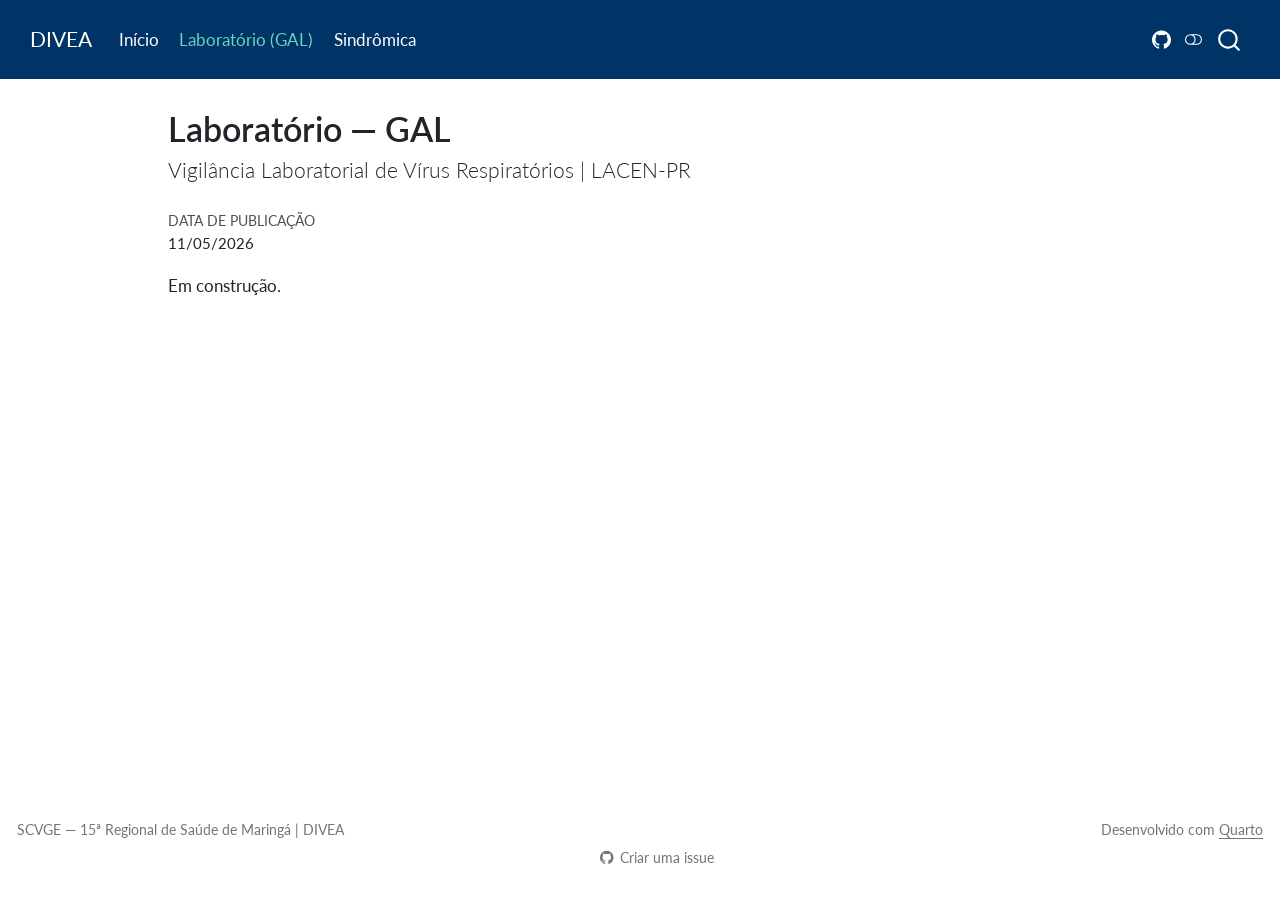
==== docs/gal/index.html @ 305a78ca "DIVEA: portal inicial — 11/05/2026" ====
<!DOCTYPE html>
<html xmlns="http://www.w3.org/1999/xhtml" lang="pt-BR" xml:lang="pt-BR"><head>

<meta charset="utf-8">
<meta name="generator" content="quarto-1.6.42">

<meta name="viewport" content="width=device-width, initial-scale=1.0, user-scalable=yes">

<meta name="dcterms.date" content="2026-11-05">

<title>Laboratório — GAL – DIVEA</title>
<style>
code{white-space: pre-wrap;}
span.smallcaps{font-variant: small-caps;}
div.columns{display: flex; gap: min(4vw, 1.5em);}
div.column{flex: auto; overflow-x: auto;}
div.hanging-indent{margin-left: 1.5em; text-indent: -1.5em;}
ul.task-list{list-style: none;}
ul.task-list li input[type="checkbox"] {
  width: 0.8em;
  margin: 0 0.8em 0.2em -1em; /* quarto-specific, see https://github.com/quarto-dev/quarto-cli/issues/4556 */ 
  vertical-align: middle;
}
</style>


<script src="../site_libs/quarto-nav/quarto-nav.js"></script>
<script src="../site_libs/quarto-nav/headroom.min.js"></script>
<script src="../site_libs/clipboard/clipboard.min.js"></script>
<script src="../site_libs/quarto-search/autocomplete.umd.js"></script>
<script src="../site_libs/quarto-search/fuse.min.js"></script>
<script src="../site_libs/quarto-search/quarto-search.js"></script>
<meta name="quarto:offset" content="../">
<script src="../site_libs/quarto-html/quarto.js"></script>
<script src="../site_libs/quarto-html/popper.min.js"></script>
<script src="../site_libs/quarto-html/tippy.umd.min.js"></script>
<script src="../site_libs/quarto-html/anchor.min.js"></script>
<link href="../site_libs/quarto-html/tippy.css" rel="stylesheet">
<link href="../site_libs/quarto-html/quarto-syntax-highlighting-2f5df379a58b258e96c21c0638c20c03.css" rel="stylesheet" class="quarto-color-scheme" id="quarto-text-highlighting-styles">
<link href="../site_libs/quarto-html/quarto-syntax-highlighting-dark-b53751a350365c71b6c909e95f209ed1.css" rel="prefetch" class="quarto-color-scheme quarto-color-alternate" id="quarto-text-highlighting-styles">
<script src="../site_libs/bootstrap/bootstrap.min.js"></script>
<link href="../site_libs/bootstrap/bootstrap-icons.css" rel="stylesheet">
<link href="../site_libs/bootstrap/bootstrap-c77d825158ff9deb2d9abb36619f6421.min.css" rel="stylesheet" append-hash="true" class="quarto-color-scheme" id="quarto-bootstrap" data-mode="light">
<link href="../site_libs/bootstrap/bootstrap-dark-461fa23e56cb108241aca3fc94d9fae1.min.css" rel="prefetch" append-hash="true" class="quarto-color-scheme quarto-color-alternate" id="quarto-bootstrap" data-mode="dark">
<script id="quarto-search-options" type="application/json">{
  "location": "navbar",
  "copy-button": false,
  "collapse-after": 3,
  "panel-placement": "end",
  "type": "overlay",
  "limit": 50,
  "keyboard-shortcut": [
    "f",
    "/",
    "s"
  ],
  "show-item-context": false,
  "language": {
    "search-no-results-text": "Nenhum resultado",
    "search-matching-documents-text": "documentos correspondentes",
    "search-copy-link-title": "Copiar link para a busca",
    "search-hide-matches-text": "Esconder correspondências adicionais",
    "search-more-match-text": "mais correspondência neste documento",
    "search-more-matches-text": "mais correspondências neste documento",
    "search-clear-button-title": "Limpar",
    "search-text-placeholder": "",
    "search-detached-cancel-button-title": "Cancelar",
    "search-submit-button-title": "Enviar",
    "search-label": "Procurar"
  }
}</script>


</head>

<body class="nav-fixed">

<div id="quarto-search-results"></div>
  <header id="quarto-header" class="headroom fixed-top">
    <nav class="navbar navbar-expand-lg " data-bs-theme="dark">
      <div class="navbar-container container-fluid">
      <div class="navbar-brand-container mx-auto">
    <a class="navbar-brand" href="../index.html">
    <span class="navbar-title">DIVEA</span>
    </a>
  </div>
            <div id="quarto-search" class="" title="Procurar"></div>
          <button class="navbar-toggler" type="button" data-bs-toggle="collapse" data-bs-target="#navbarCollapse" aria-controls="navbarCollapse" role="menu" aria-expanded="false" aria-label="Alternar de navegação" onclick="if (window.quartoToggleHeadroom) { window.quartoToggleHeadroom(); }">
  <span class="navbar-toggler-icon"></span>
</button>
          <div class="collapse navbar-collapse" id="navbarCollapse">
            <ul class="navbar-nav navbar-nav-scroll me-auto">
  <li class="nav-item">
    <a class="nav-link" href="../index.html"> 
<span class="menu-text">Início</span></a>
  </li>  
  <li class="nav-item">
    <a class="nav-link active" href="../gal/index.html" aria-current="page"> 
<span class="menu-text">Laboratório (GAL)</span></a>
  </li>  
  <li class="nav-item">
    <a class="nav-link" href="../sindromica/index.html"> 
<span class="menu-text">Sindrômica</span></a>
  </li>  
</ul>
            <ul class="navbar-nav navbar-nav-scroll ms-auto">
  <li class="nav-item compact">
    <a class="nav-link" href="https://github.com/valentim1979/divea-tese"> <i class="bi bi-github" role="img">
</i> 
<span class="menu-text"></span></a>
  </li>  
</ul>
          </div> <!-- /navcollapse -->
            <div class="quarto-navbar-tools">
  <a href="" class="quarto-color-scheme-toggle quarto-navigation-tool  px-1" onclick="window.quartoToggleColorScheme(); return false;" title="Alternar modo escuro"><i class="bi"></i></a>
</div>
      </div> <!-- /container-fluid -->
    </nav>
</header>
<!-- content -->
<div id="quarto-content" class="quarto-container page-columns page-rows-contents page-layout-article page-navbar">
<!-- sidebar -->
<!-- margin-sidebar -->
    <div id="quarto-margin-sidebar" class="sidebar margin-sidebar zindex-bottom">
        
    </div>
<!-- main -->
<main class="content" id="quarto-document-content">

<header id="title-block-header" class="quarto-title-block default">
<div class="quarto-title">
<h1 class="title">Laboratório — GAL</h1>
<p class="subtitle lead">Vigilância Laboratorial de Vírus Respiratórios | LACEN-PR</p>
</div>



<div class="quarto-title-meta">

    
    <div>
    <div class="quarto-title-meta-heading">Data de Publicação</div>
    <div class="quarto-title-meta-contents">
      <p class="date">11/05/2026</p>
    </div>
  </div>
  
    
  </div>
  


</header>


<p>Em construção.</p>



</main> <!-- /main -->
<script id="quarto-html-after-body" type="application/javascript">
window.document.addEventListener("DOMContentLoaded", function (event) {
  const toggleBodyColorMode = (bsSheetEl) => {
    const mode = bsSheetEl.getAttribute("data-mode");
    const bodyEl = window.document.querySelector("body");
    if (mode === "dark") {
      bodyEl.classList.add("quarto-dark");
      bodyEl.classList.remove("quarto-light");
    } else {
      bodyEl.classList.add("quarto-light");
      bodyEl.classList.remove("quarto-dark");
    }
  }
  const toggleBodyColorPrimary = () => {
    const bsSheetEl = window.document.querySelector("link#quarto-bootstrap");
    if (bsSheetEl) {
      toggleBodyColorMode(bsSheetEl);
    }
  }
  toggleBodyColorPrimary();  
  const disableStylesheet = (stylesheets) => {
    for (let i=0; i < stylesheets.length; i++) {
      const stylesheet = stylesheets[i];
      stylesheet.rel = 'prefetch';
    }
  }
  const enableStylesheet = (stylesheets) => {
    for (let i=0; i < stylesheets.length; i++) {
      const stylesheet = stylesheets[i];
      stylesheet.rel = 'stylesheet';
    }
  }
  const manageTransitions = (selector, allowTransitions) => {
    const els = window.document.querySelectorAll(selector);
    for (let i=0; i < els.length; i++) {
      const el = els[i];
      if (allowTransitions) {
        el.classList.remove('notransition');
      } else {
        el.classList.add('notransition');
      }
    }
  }
  const toggleGiscusIfUsed = (isAlternate, darkModeDefault) => {
    const baseTheme = document.querySelector('#giscus-base-theme')?.value ?? 'light';
    const alternateTheme = document.querySelector('#giscus-alt-theme')?.value ?? 'dark';
    let newTheme = '';
    if(darkModeDefault) {
      newTheme = isAlternate ? baseTheme : alternateTheme;
    } else {
      newTheme = isAlternate ? alternateTheme : baseTheme;
    }
    const changeGiscusTheme = () => {
      // From: https://github.com/giscus/giscus/issues/336
      const sendMessage = (message) => {
        const iframe = document.querySelector('iframe.giscus-frame');
        if (!iframe) return;
        iframe.contentWindow.postMessage({ giscus: message }, 'https://giscus.app');
      }
      sendMessage({
        setConfig: {
          theme: newTheme
        }
      });
    }
    const isGiscussLoaded = window.document.querySelector('iframe.giscus-frame') !== null;
    if (isGiscussLoaded) {
      changeGiscusTheme();
    }
  }
  const toggleColorMode = (alternate) => {
    // Switch the stylesheets
    const alternateStylesheets = window.document.querySelectorAll('link.quarto-color-scheme.quarto-color-alternate');
    manageTransitions('#quarto-margin-sidebar .nav-link', false);
    if (alternate) {
      enableStylesheet(alternateStylesheets);
      for (const sheetNode of alternateStylesheets) {
        if (sheetNode.id === "quarto-bootstrap") {
          toggleBodyColorMode(sheetNode);
        }
      }
    } else {
      disableStylesheet(alternateStylesheets);
      toggleBodyColorPrimary();
    }
    manageTransitions('#quarto-margin-sidebar .nav-link', true);
    // Switch the toggles
    const toggles = window.document.querySelectorAll('.quarto-color-scheme-toggle');
    for (let i=0; i < toggles.length; i++) {
      const toggle = toggles[i];
      if (toggle) {
        if (alternate) {
          toggle.classList.add("alternate");     
        } else {
          toggle.classList.remove("alternate");
        }
      }
    }
    // Hack to workaround the fact that safari doesn't
    // properly recolor the scrollbar when toggling (#1455)
    if (navigator.userAgent.indexOf('Safari') > 0 && navigator.userAgent.indexOf('Chrome') == -1) {
      manageTransitions("body", false);
      window.scrollTo(0, 1);
      setTimeout(() => {
        window.scrollTo(0, 0);
        manageTransitions("body", true);
      }, 40);  
    }
  }
  const isFileUrl = () => { 
    return window.location.protocol === 'file:';
  }
  const hasAlternateSentinel = () => {  
    let styleSentinel = getColorSchemeSentinel();
    if (styleSentinel !== null) {
      return styleSentinel === "alternate";
    } else {
      return false;
    }
  }
  const setStyleSentinel = (alternate) => {
    const value = alternate ? "alternate" : "default";
    if (!isFileUrl()) {
      window.localStorage.setItem("quarto-color-scheme", value);
    } else {
      localAlternateSentinel = value;
    }
  }
  const getColorSchemeSentinel = () => {
    if (!isFileUrl()) {
      const storageValue = window.localStorage.getItem("quarto-color-scheme");
      return storageValue != null ? storageValue : localAlternateSentinel;
    } else {
      return localAlternateSentinel;
    }
  }
  const darkModeDefault = false;
  let localAlternateSentinel = darkModeDefault ? 'alternate' : 'default';
  // Dark / light mode switch
  window.quartoToggleColorScheme = () => {
    // Read the current dark / light value 
    let toAlternate = !hasAlternateSentinel();
    toggleColorMode(toAlternate);
    setStyleSentinel(toAlternate);
    toggleGiscusIfUsed(toAlternate, darkModeDefault);
  };
  // Ensure there is a toggle, if there isn't float one in the top right
  if (window.document.querySelector('.quarto-color-scheme-toggle') === null) {
    const a = window.document.createElement('a');
    a.classList.add('top-right');
    a.classList.add('quarto-color-scheme-toggle');
    a.href = "";
    a.onclick = function() { try { window.quartoToggleColorScheme(); } catch {} return false; };
    const i = window.document.createElement("i");
    i.classList.add('bi');
    a.appendChild(i);
    window.document.body.appendChild(a);
  }
  // Switch to dark mode if need be
  if (hasAlternateSentinel()) {
    toggleColorMode(true);
  } else {
    toggleColorMode(false);
  }
  const icon = "";
  const anchorJS = new window.AnchorJS();
  anchorJS.options = {
    placement: 'right',
    icon: icon
  };
  anchorJS.add('.anchored');
  const isCodeAnnotation = (el) => {
    for (const clz of el.classList) {
      if (clz.startsWith('code-annotation-')) {                     
        return true;
      }
    }
    return false;
  }
  const onCopySuccess = function(e) {
    // button target
    const button = e.trigger;
    // don't keep focus
    button.blur();
    // flash "checked"
    button.classList.add('code-copy-button-checked');
    var currentTitle = button.getAttribute("title");
    button.setAttribute("title", "Copiada");
    let tooltip;
    if (window.bootstrap) {
      button.setAttribute("data-bs-toggle", "tooltip");
      button.setAttribute("data-bs-placement", "left");
      button.setAttribute("data-bs-title", "Copiada");
      tooltip = new bootstrap.Tooltip(button, 
        { trigger: "manual", 
          customClass: "code-copy-button-tooltip",
          offset: [0, -8]});
      tooltip.show();    
    }
    setTimeout(function() {
      if (tooltip) {
        tooltip.hide();
        button.removeAttribute("data-bs-title");
        button.removeAttribute("data-bs-toggle");
        button.removeAttribute("data-bs-placement");
      }
      button.setAttribute("title", currentTitle);
      button.classList.remove('code-copy-button-checked');
    }, 1000);
    // clear code selection
    e.clearSelection();
  }
  const getTextToCopy = function(trigger) {
      const codeEl = trigger.previousElementSibling.cloneNode(true);
      for (const childEl of codeEl.children) {
        if (isCodeAnnotation(childEl)) {
          childEl.remove();
        }
      }
      return codeEl.innerText;
  }
  const clipboard = new window.ClipboardJS('.code-copy-button:not([data-in-quarto-modal])', {
    text: getTextToCopy
  });
  clipboard.on('success', onCopySuccess);
  if (window.document.getElementById('quarto-embedded-source-code-modal')) {
    const clipboardModal = new window.ClipboardJS('.code-copy-button[data-in-quarto-modal]', {
      text: getTextToCopy,
      container: window.document.getElementById('quarto-embedded-source-code-modal')
    });
    clipboardModal.on('success', onCopySuccess);
  }
    var localhostRegex = new RegExp(/^(?:http|https):\/\/localhost\:?[0-9]*\//);
    var mailtoRegex = new RegExp(/^mailto:/);
      var filterRegex = new RegExp('/' + window.location.host + '/');
    var isInternal = (href) => {
        return filterRegex.test(href) || localhostRegex.test(href) || mailtoRegex.test(href);
    }
    // Inspect non-navigation links and adorn them if external
 	var links = window.document.querySelectorAll('a[href]:not(.nav-link):not(.navbar-brand):not(.toc-action):not(.sidebar-link):not(.sidebar-item-toggle):not(.pagination-link):not(.no-external):not([aria-hidden]):not(.dropdown-item):not(.quarto-navigation-tool):not(.about-link)');
    for (var i=0; i<links.length; i++) {
      const link = links[i];
      if (!isInternal(link.href)) {
        // undo the damage that might have been done by quarto-nav.js in the case of
        // links that we want to consider external
        if (link.dataset.originalHref !== undefined) {
          link.href = link.dataset.originalHref;
        }
      }
    }
  function tippyHover(el, contentFn, onTriggerFn, onUntriggerFn) {
    const config = {
      allowHTML: true,
      maxWidth: 500,
      delay: 100,
      arrow: false,
      appendTo: function(el) {
          return el.parentElement;
      },
      interactive: true,
      interactiveBorder: 10,
      theme: 'quarto',
      placement: 'bottom-start',
    };
    if (contentFn) {
      config.content = contentFn;
    }
    if (onTriggerFn) {
      config.onTrigger = onTriggerFn;
    }
    if (onUntriggerFn) {
      config.onUntrigger = onUntriggerFn;
    }
    window.tippy(el, config); 
  }
  const noterefs = window.document.querySelectorAll('a[role="doc-noteref"]');
  for (var i=0; i<noterefs.length; i++) {
    const ref = noterefs[i];
    tippyHover(ref, function() {
      // use id or data attribute instead here
      let href = ref.getAttribute('data-footnote-href') || ref.getAttribute('href');
      try { href = new URL(href).hash; } catch {}
      const id = href.replace(/^#\/?/, "");
      const note = window.document.getElementById(id);
      if (note) {
        return note.innerHTML;
      } else {
        return "";
      }
    });
  }
  const xrefs = window.document.querySelectorAll('a.quarto-xref');
  const processXRef = (id, note) => {
    // Strip column container classes
    const stripColumnClz = (el) => {
      el.classList.remove("page-full", "page-columns");
      if (el.children) {
        for (const child of el.children) {
          stripColumnClz(child);
        }
      }
    }
    stripColumnClz(note)
    if (id === null || id.startsWith('sec-')) {
      // Special case sections, only their first couple elements
      const container = document.createElement("div");
      if (note.children && note.children.length > 2) {
        container.appendChild(note.children[0].cloneNode(true));
        for (let i = 1; i < note.children.length; i++) {
          const child = note.children[i];
          if (child.tagName === "P" && child.innerText === "") {
            continue;
          } else {
            container.appendChild(child.cloneNode(true));
            break;
          }
        }
        if (window.Quarto?.typesetMath) {
          window.Quarto.typesetMath(container);
        }
        return container.innerHTML
      } else {
        if (window.Quarto?.typesetMath) {
          window.Quarto.typesetMath(note);
        }
        return note.innerHTML;
      }
    } else {
      // Remove any anchor links if they are present
      const anchorLink = note.querySelector('a.anchorjs-link');
      if (anchorLink) {
        anchorLink.remove();
      }
      if (window.Quarto?.typesetMath) {
        window.Quarto.typesetMath(note);
      }
      if (note.classList.contains("callout")) {
        return note.outerHTML;
      } else {
        return note.innerHTML;
      }
    }
  }
  for (var i=0; i<xrefs.length; i++) {
    const xref = xrefs[i];
    tippyHover(xref, undefined, function(instance) {
      instance.disable();
      let url = xref.getAttribute('href');
      let hash = undefined; 
      if (url.startsWith('#')) {
        hash = url;
      } else {
        try { hash = new URL(url).hash; } catch {}
      }
      if (hash) {
        const id = hash.replace(/^#\/?/, "");
        const note = window.document.getElementById(id);
        if (note !== null) {
          try {
            const html = processXRef(id, note.cloneNode(true));
            instance.setContent(html);
          } finally {
            instance.enable();
            instance.show();
          }
        } else {
          // See if we can fetch this
          fetch(url.split('#')[0])
          .then(res => res.text())
          .then(html => {
            const parser = new DOMParser();
            const htmlDoc = parser.parseFromString(html, "text/html");
            const note = htmlDoc.getElementById(id);
            if (note !== null) {
              const html = processXRef(id, note);
              instance.setContent(html);
            } 
          }).finally(() => {
            instance.enable();
            instance.show();
          });
        }
      } else {
        // See if we can fetch a full url (with no hash to target)
        // This is a special case and we should probably do some content thinning / targeting
        fetch(url)
        .then(res => res.text())
        .then(html => {
          const parser = new DOMParser();
          const htmlDoc = parser.parseFromString(html, "text/html");
          const note = htmlDoc.querySelector('main.content');
          if (note !== null) {
            // This should only happen for chapter cross references
            // (since there is no id in the URL)
            // remove the first header
            if (note.children.length > 0 && note.children[0].tagName === "HEADER") {
              note.children[0].remove();
            }
            const html = processXRef(null, note);
            instance.setContent(html);
          } 
        }).finally(() => {
          instance.enable();
          instance.show();
        });
      }
    }, function(instance) {
    });
  }
      let selectedAnnoteEl;
      const selectorForAnnotation = ( cell, annotation) => {
        let cellAttr = 'data-code-cell="' + cell + '"';
        let lineAttr = 'data-code-annotation="' +  annotation + '"';
        const selector = 'span[' + cellAttr + '][' + lineAttr + ']';
        return selector;
      }
      const selectCodeLines = (annoteEl) => {
        const doc = window.document;
        const targetCell = annoteEl.getAttribute("data-target-cell");
        const targetAnnotation = annoteEl.getAttribute("data-target-annotation");
        const annoteSpan = window.document.querySelector(selectorForAnnotation(targetCell, targetAnnotation));
        const lines = annoteSpan.getAttribute("data-code-lines").split(",");
        const lineIds = lines.map((line) => {
          return targetCell + "-" + line;
        })
        let top = null;
        let height = null;
        let parent = null;
        if (lineIds.length > 0) {
            //compute the position of the single el (top and bottom and make a div)
            const el = window.document.getElementById(lineIds[0]);
            top = el.offsetTop;
            height = el.offsetHeight;
            parent = el.parentElement.parentElement;
          if (lineIds.length > 1) {
            const lastEl = window.document.getElementById(lineIds[lineIds.length - 1]);
            const bottom = lastEl.offsetTop + lastEl.offsetHeight;
            height = bottom - top;
          }
          if (top !== null && height !== null && parent !== null) {
            // cook up a div (if necessary) and position it 
            let div = window.document.getElementById("code-annotation-line-highlight");
            if (div === null) {
              div = window.document.createElement("div");
              div.setAttribute("id", "code-annotation-line-highlight");
              div.style.position = 'absolute';
              parent.appendChild(div);
            }
            div.style.top = top - 2 + "px";
            div.style.height = height + 4 + "px";
            div.style.left = 0;
            let gutterDiv = window.document.getElementById("code-annotation-line-highlight-gutter");
            if (gutterDiv === null) {
              gutterDiv = window.document.createElement("div");
              gutterDiv.setAttribute("id", "code-annotation-line-highlight-gutter");
              gutterDiv.style.position = 'absolute';
              const codeCell = window.document.getElementById(targetCell);
              const gutter = codeCell.querySelector('.code-annotation-gutter');
              gutter.appendChild(gutterDiv);
            }
            gutterDiv.style.top = top - 2 + "px";
            gutterDiv.style.height = height + 4 + "px";
          }
          selectedAnnoteEl = annoteEl;
        }
      };
      const unselectCodeLines = () => {
        const elementsIds = ["code-annotation-line-highlight", "code-annotation-line-highlight-gutter"];
        elementsIds.forEach((elId) => {
          const div = window.document.getElementById(elId);
          if (div) {
            div.remove();
          }
        });
        selectedAnnoteEl = undefined;
      };
        // Handle positioning of the toggle
    window.addEventListener(
      "resize",
      throttle(() => {
        elRect = undefined;
        if (selectedAnnoteEl) {
          selectCodeLines(selectedAnnoteEl);
        }
      }, 10)
    );
    function throttle(fn, ms) {
    let throttle = false;
    let timer;
      return (...args) => {
        if(!throttle) { // first call gets through
            fn.apply(this, args);
            throttle = true;
        } else { // all the others get throttled
            if(timer) clearTimeout(timer); // cancel #2
            timer = setTimeout(() => {
              fn.apply(this, args);
              timer = throttle = false;
            }, ms);
        }
      };
    }
      // Attach click handler to the DT
      const annoteDls = window.document.querySelectorAll('dt[data-target-cell]');
      for (const annoteDlNode of annoteDls) {
        annoteDlNode.addEventListener('click', (event) => {
          const clickedEl = event.target;
          if (clickedEl !== selectedAnnoteEl) {
            unselectCodeLines();
            const activeEl = window.document.querySelector('dt[data-target-cell].code-annotation-active');
            if (activeEl) {
              activeEl.classList.remove('code-annotation-active');
            }
            selectCodeLines(clickedEl);
            clickedEl.classList.add('code-annotation-active');
          } else {
            // Unselect the line
            unselectCodeLines();
            clickedEl.classList.remove('code-annotation-active');
          }
        });
      }
  const findCites = (el) => {
    const parentEl = el.parentElement;
    if (parentEl) {
      const cites = parentEl.dataset.cites;
      if (cites) {
        return {
          el,
          cites: cites.split(' ')
        };
      } else {
        return findCites(el.parentElement)
      }
    } else {
      return undefined;
    }
  };
  var bibliorefs = window.document.querySelectorAll('a[role="doc-biblioref"]');
  for (var i=0; i<bibliorefs.length; i++) {
    const ref = bibliorefs[i];
    const citeInfo = findCites(ref);
    if (citeInfo) {
      tippyHover(citeInfo.el, function() {
        var popup = window.document.createElement('div');
        citeInfo.cites.forEach(function(cite) {
          var citeDiv = window.document.createElement('div');
          citeDiv.classList.add('hanging-indent');
          citeDiv.classList.add('csl-entry');
          var biblioDiv = window.document.getElementById('ref-' + cite);
          if (biblioDiv) {
            citeDiv.innerHTML = biblioDiv.innerHTML;
          }
          popup.appendChild(citeDiv);
        });
        return popup.innerHTML;
      });
    }
  }
});
</script>
</div> <!-- /content -->
<footer class="footer">
  <div class="nav-footer">
    <div class="nav-footer-left">
<p>SCVGE — 15ª Regional de Saúde de Maringá | DIVEA</p>
</div>   
    <div class="nav-footer-center">
      &nbsp;
    <div class="toc-actions"><ul><li><a href="https://github.com/valentim1979/divea-tese/issues/new" class="toc-action"><i class="bi bi-github"></i>Criar uma issue</a></li></ul></div></div>
    <div class="nav-footer-right">
<p>Desenvolvido com <a href="https://quarto.org">Quarto</a></p>
</div>
  </div>
</footer>




</body></html>
---- docs/site_libs/quarto-html/tippy.css ----
.tippy-box[data-animation=fade][data-state=hidden]{opacity:0}[data-tippy-root]{max-width:calc(100vw - 10px)}.tippy-box{position:relative;background-color:#333;color:#fff;border-radius:4px;font-size:14px;line-height:1.4;white-space:normal;outline:0;transition-property:transform,visibility,opacity}.tippy-box[data-placement^=top]>.tippy-arrow{bottom:0}.tippy-box[data-placement^=top]>.tippy-arrow:before{bottom:-7px;left:0;border-width:8px 8px 0;border-top-color:initial;transform-origin:center top}.tippy-box[data-placement^=bottom]>.tippy-arrow{top:0}.tippy-box[data-placement^=bottom]>.tippy-arrow:before{top:-7px;left:0;border-width:0 8px 8px;border-bottom-color:initial;transform-origin:center bottom}.tippy-box[data-placement^=left]>.tippy-arrow{right:0}.tippy-box[data-placement^=left]>.tippy-arrow:before{border-width:8px 0 8px 8px;border-left-color:initial;right:-7px;transform-origin:center left}.tippy-box[data-placement^=right]>.tippy-arrow{left:0}.tippy-box[data-placement^=right]>.tippy-arrow:before{left:-7px;border-width:8px 8px 8px 0;border-right-color:initial;transform-origin:center right}.tippy-box[data-inertia][data-state=visible]{transition-timing-function:cubic-bezier(.54,1.5,.38,1.11)}.tippy-arrow{width:16px;height:16px;color:#333}.tippy-arrow:before{content:"";position:absolute;border-color:transparent;border-style:solid}.tippy-content{position:relative;padding:5px 9px;z-index:1}
---- docs/site_libs/quarto-html/quarto-syntax-highlighting-2f5df379a58b258e96c21c0638c20c03.css ----
/* quarto syntax highlight colors */
:root {
  --quarto-hl-ot-color: #003B4F;
  --quarto-hl-at-color: #657422;
  --quarto-hl-ss-color: #20794D;
  --quarto-hl-an-color: #5E5E5E;
  --quarto-hl-fu-color: #4758AB;
  --quarto-hl-st-color: #20794D;
  --quarto-hl-cf-color: #003B4F;
  --quarto-hl-op-color: #5E5E5E;
  --quarto-hl-er-color: #AD0000;
  --quarto-hl-bn-color: #AD0000;
  --quarto-hl-al-color: #AD0000;
  --quarto-hl-va-color: #111111;
  --quarto-hl-bu-color: inherit;
  --quarto-hl-ex-color: inherit;
  --quarto-hl-pp-color: #AD0000;
  --quarto-hl-in-color: #5E5E5E;
  --quarto-hl-vs-color: #20794D;
  --quarto-hl-wa-color: #5E5E5E;
  --quarto-hl-do-color: #5E5E5E;
  --quarto-hl-im-color: #00769E;
  --quarto-hl-ch-color: #20794D;
  --quarto-hl-dt-color: #AD0000;
  --quarto-hl-fl-color: #AD0000;
  --quarto-hl-co-color: #5E5E5E;
  --quarto-hl-cv-color: #5E5E5E;
  --quarto-hl-cn-color: #8f5902;
  --quarto-hl-sc-color: #5E5E5E;
  --quarto-hl-dv-color: #AD0000;
  --quarto-hl-kw-color: #003B4F;
}

/* other quarto variables */
:root {
  --quarto-font-monospace: SFMono-Regular, Menlo, Monaco, Consolas, "Liberation Mono", "Courier New", monospace;
}

pre > code.sourceCode > span {
  color: #003B4F;
}

code span {
  color: #003B4F;
}

code.sourceCode > span {
  color: #003B4F;
}

div.sourceCode,
div.sourceCode pre.sourceCode {
  color: #003B4F;
}

code span.ot {
  color: #003B4F;
  font-style: inherit;
}

code span.at {
  color: #657422;
  font-style: inherit;
}

code span.ss {
  color: #20794D;
  font-style: inherit;
}

code span.an {
  color: #5E5E5E;
  font-style: inherit;
}

code span.fu {
  color: #4758AB;
  font-style: inherit;
}

code span.st {
  color: #20794D;
  font-style: inherit;
}

code span.cf {
  color: #003B4F;
  font-weight: bold;
  font-style: inherit;
}

code span.op {
  color: #5E5E5E;
  font-style: inherit;
}

code span.er {
  color: #AD0000;
  font-style: inherit;
}

code span.bn {
  color: #AD0000;
  font-style: inherit;
}

code span.al {
  color: #AD0000;
  font-style: inherit;
}

code span.va {
  color: #111111;
  font-style: inherit;
}

code span.bu {
  font-style: inherit;
}

code span.ex {
  font-style: inherit;
}

code span.pp {
  color: #AD0000;
  font-style: inherit;
}

code span.in {
  color: #5E5E5E;
  font-style: inherit;
}

code span.vs {
  color: #20794D;
  font-style: inherit;
}

code span.wa {
  color: #5E5E5E;
  font-style: italic;
}

code span.do {
  color: #5E5E5E;
  font-style: italic;
}

code span.im {
  color: #00769E;
  font-style: inherit;
}

code span.ch {
  color: #20794D;
  font-style: inherit;
}

code span.dt {
  color: #AD0000;
  font-style: inherit;
}

code span.fl {
  color: #AD0000;
  font-style: inherit;
}

code span.co {
  color: #5E5E5E;
  font-style: inherit;
}

code span.cv {
  color: #5E5E5E;
  font-style: italic;
}

code span.cn {
  color: #8f5902;
  font-style: inherit;
}

code span.sc {
  color: #5E5E5E;
  font-style: inherit;
}

code span.dv {
  color: #AD0000;
  font-style: inherit;
}

code span.kw {
  color: #003B4F;
  font-weight: bold;
  font-style: inherit;
}

.prevent-inlining {
  content: "</";
}

/*# sourceMappingURL=35eb38a806ee71ea6d2563be2308c832.css.map */
---- docs/site_libs/quarto-html/quarto-syntax-highlighting-dark-b53751a350365c71b6c909e95f209ed1.css ----
/* quarto syntax highlight colors */
:root {
  --quarto-hl-al-color: #f07178;
  --quarto-hl-an-color: #d4d0ab;
  --quarto-hl-at-color: #00e0e0;
  --quarto-hl-bn-color: #d4d0ab;
  --quarto-hl-bu-color: #abe338;
  --quarto-hl-ch-color: #abe338;
  --quarto-hl-co-color: #f8f8f2;
  --quarto-hl-cv-color: #ffd700;
  --quarto-hl-cn-color: #ffd700;
  --quarto-hl-cf-color: #ffa07a;
  --quarto-hl-dt-color: #ffa07a;
  --quarto-hl-dv-color: #d4d0ab;
  --quarto-hl-do-color: #f8f8f2;
  --quarto-hl-er-color: #f07178;
  --quarto-hl-ex-color: #00e0e0;
  --quarto-hl-fl-color: #d4d0ab;
  --quarto-hl-fu-color: #ffa07a;
  --quarto-hl-im-color: #abe338;
  --quarto-hl-in-color: #d4d0ab;
  --quarto-hl-kw-color: #ffa07a;
  --quarto-hl-op-color: #ffa07a;
  --quarto-hl-ot-color: #00e0e0;
  --quarto-hl-pp-color: #dcc6e0;
  --quarto-hl-re-color: #00e0e0;
  --quarto-hl-sc-color: #abe338;
  --quarto-hl-ss-color: #abe338;
  --quarto-hl-st-color: #abe338;
  --quarto-hl-va-color: #00e0e0;
  --quarto-hl-vs-color: #abe338;
  --quarto-hl-wa-color: #dcc6e0;
}

/* other quarto variables */
:root {
  --quarto-font-monospace: SFMono-Regular, Menlo, Monaco, Consolas, "Liberation Mono", "Courier New", monospace;
}

code span.al {
  background-color: #2a0f15;
  font-weight: bold;
  color: #f07178;
}

code span.an {
  color: #d4d0ab;
}

code span.at {
  color: #00e0e0;
}

code span.bn {
  color: #d4d0ab;
}

code span.bu {
  color: #abe338;
}

code span.ch {
  color: #abe338;
}

code span.co {
  font-style: italic;
  color: #f8f8f2;
}

code span.cv {
  color: #ffd700;
}

code span.cn {
  color: #ffd700;
}

code span.cf {
  font-weight: bold;
  color: #ffa07a;
}

code span.dt {
  color: #ffa07a;
}

code span.dv {
  color: #d4d0ab;
}

code span.do {
  color: #f8f8f2;
}

code span.er {
  color: #f07178;
  text-decoration: underline;
}

code span.ex {
  font-weight: bold;
  color: #00e0e0;
}

code span.fl {
  color: #d4d0ab;
}

code span.fu {
  color: #ffa07a;
}

code span.im {
  color: #abe338;
}

code span.in {
  color: #d4d0ab;
}

code span.kw {
  font-weight: bold;
  color: #ffa07a;
}

pre > code.sourceCode > span {
  color: #f8f8f2;
}

code span {
  color: #f8f8f2;
}

code.sourceCode > span {
  color: #f8f8f2;
}

div.sourceCode,
div.sourceCode pre.sourceCode {
  color: #f8f8f2;
}

code span.op {
  color: #ffa07a;
}

code span.ot {
  color: #00e0e0;
}

code span.pp {
  color: #dcc6e0;
}

code span.re {
  background-color: #f8f8f2;
  color: #00e0e0;
}

code span.sc {
  color: #abe338;
}

code span.ss {
  color: #abe338;
}

code span.st {
  color: #abe338;
}

code span.va {
  color: #00e0e0;
}

code span.vs {
  color: #abe338;
}

code span.wa {
  color: #dcc6e0;
}

.prevent-inlining {
  content: "</";
}

/*# sourceMappingURL=ef095d06243fb944689b9469f3a5590a.css.map */
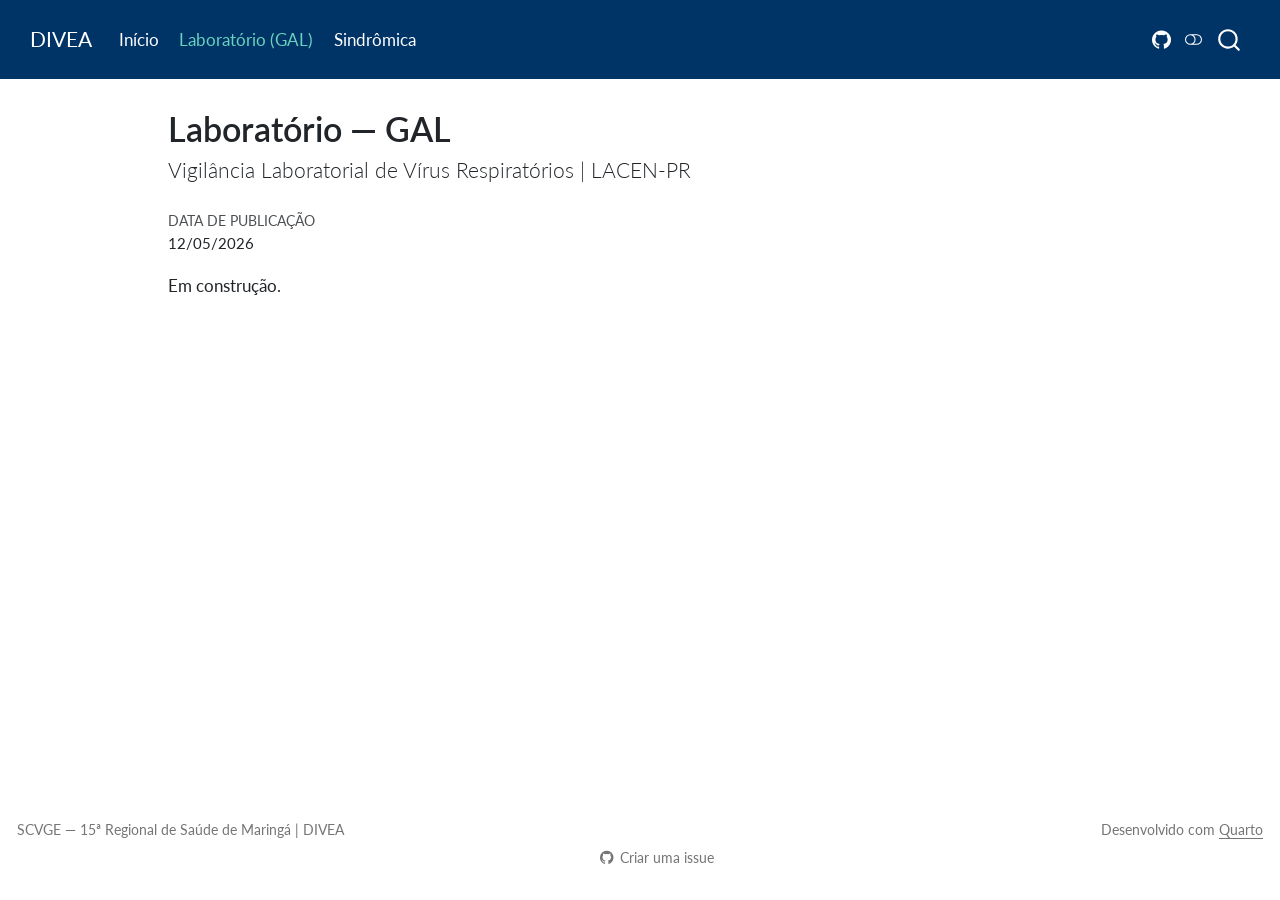
==== commit ccb0d5e8: "DIVEA: SE16/2026 — dados reais" ====
--- a/docs/gal/index.html
+++ b/docs/gal/index.html
@@ -6,7 +6,7 @@
 
 <meta name="viewport" content="width=device-width, initial-scale=1.0, user-scalable=yes">
 
-<meta name="dcterms.date" content="2026-11-05">
+<meta name="dcterms.date" content="2026-12-05">
 
 <title>Laboratório — GAL – DIVEA</title>
 <style>
@@ -141,7 +141,7 @@
     <div>
     <div class="quarto-title-meta-heading">Data de Publicação</div>
     <div class="quarto-title-meta-contents">
-      <p class="date">11/05/2026</p>
+      <p class="date">12/05/2026</p>
     </div>
   </div>
   
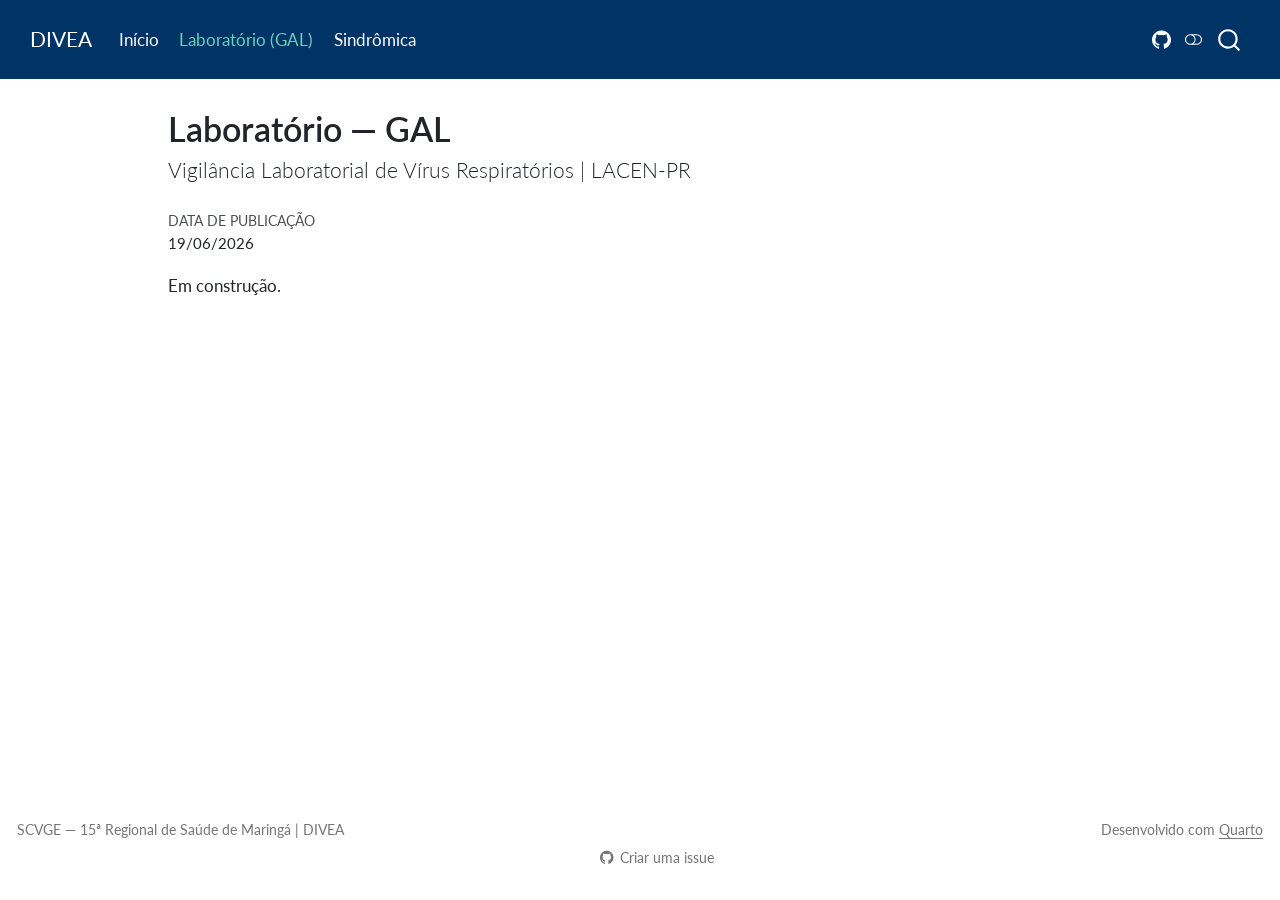
==== commit fbcdeee4: "Move formulário de maturidade digital para site/forms (pasta-fonte do Quarto)" ====
--- a/docs/gal/index.html
+++ b/docs/gal/index.html
@@ -6,7 +6,6 @@
 
 <meta name="viewport" content="width=device-width, initial-scale=1.0, user-scalable=yes">
 
-<meta name="dcterms.date" content="2026-12-05">
 
 <title>Laboratório — GAL – DIVEA</title>
 <style>
@@ -141,7 +140,7 @@
     <div>
     <div class="quarto-title-meta-heading">Data de Publicação</div>
     <div class="quarto-title-meta-contents">
-      <p class="date">12/05/2026</p>
+      <p class="date">19/06/2026</p>
     </div>
   </div>
   
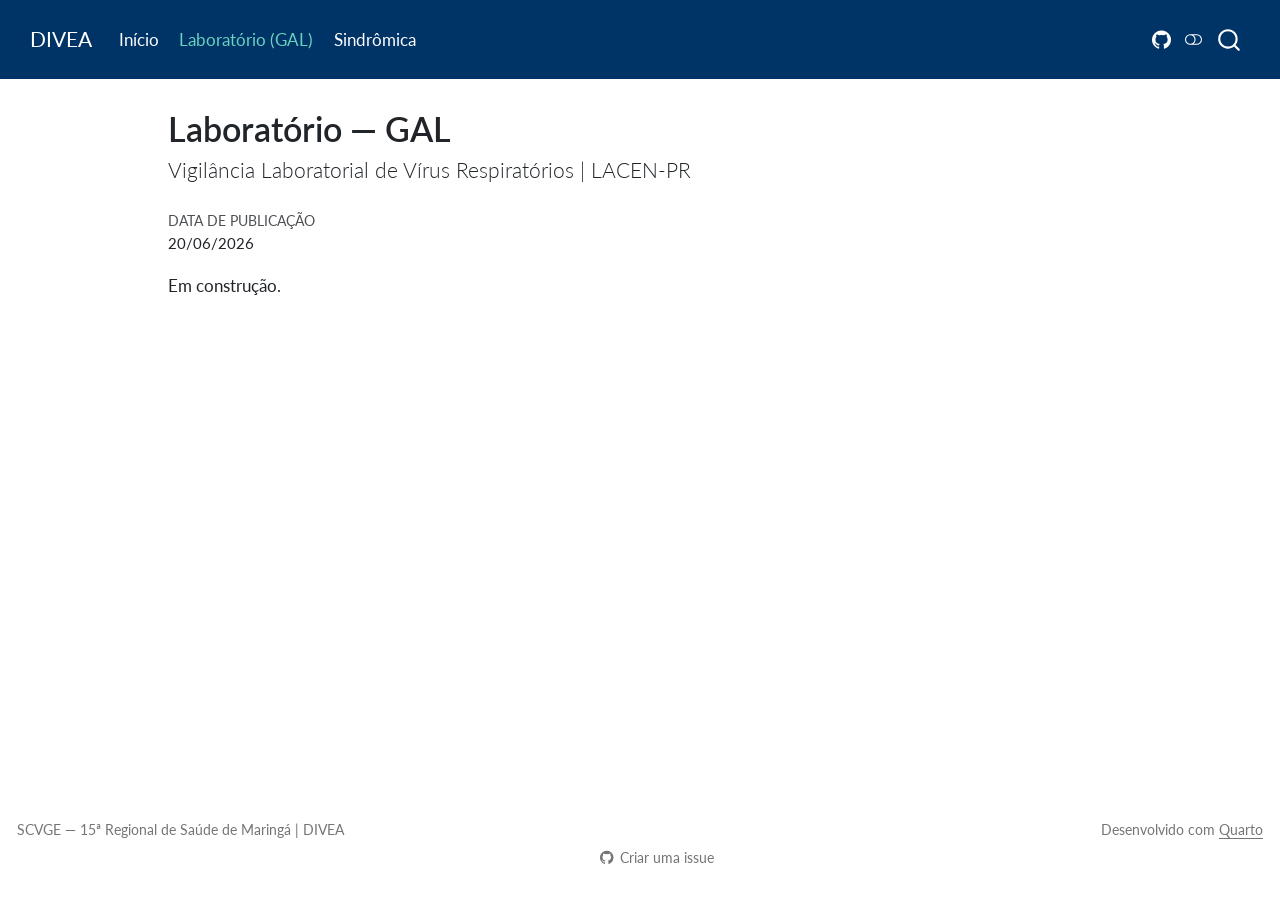
==== commit c8629aab: "Remove exibição do índice de maturidade na tela final do formulário" ====
--- a/docs/gal/index.html
+++ b/docs/gal/index.html
@@ -140,7 +140,7 @@
     <div>
     <div class="quarto-title-meta-heading">Data de Publicação</div>
     <div class="quarto-title-meta-contents">
-      <p class="date">19/06/2026</p>
+      <p class="date">20/06/2026</p>
     </div>
   </div>
   
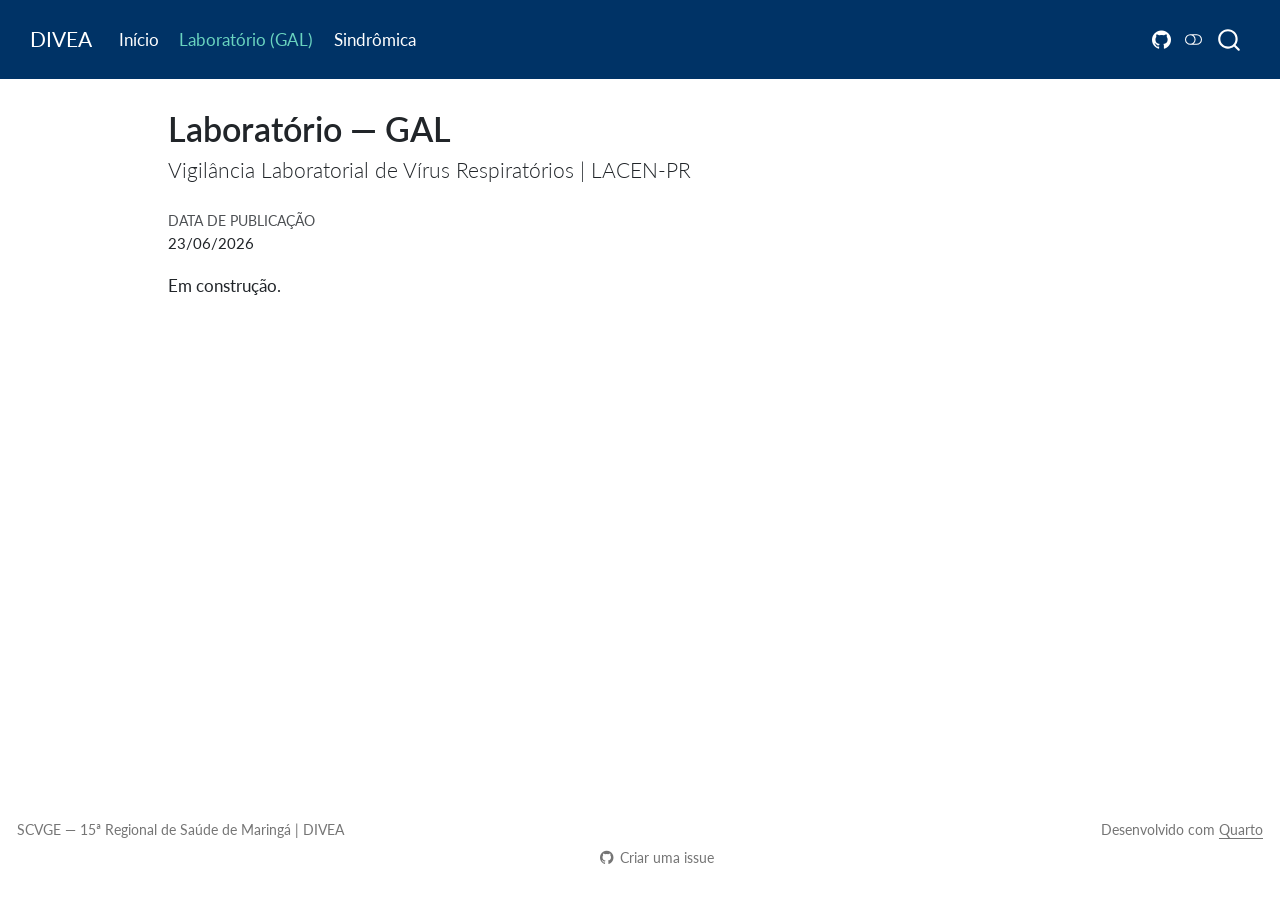
==== commit be9950d5: "Adiciona sugestões de maturidade digital - novos campos" ====
--- a/docs/gal/index.html
+++ b/docs/gal/index.html
@@ -140,7 +140,7 @@
     <div>
     <div class="quarto-title-meta-heading">Data de Publicação</div>
     <div class="quarto-title-meta-contents">
-      <p class="date">20/06/2026</p>
+      <p class="date">23/06/2026</p>
     </div>
   </div>
   
